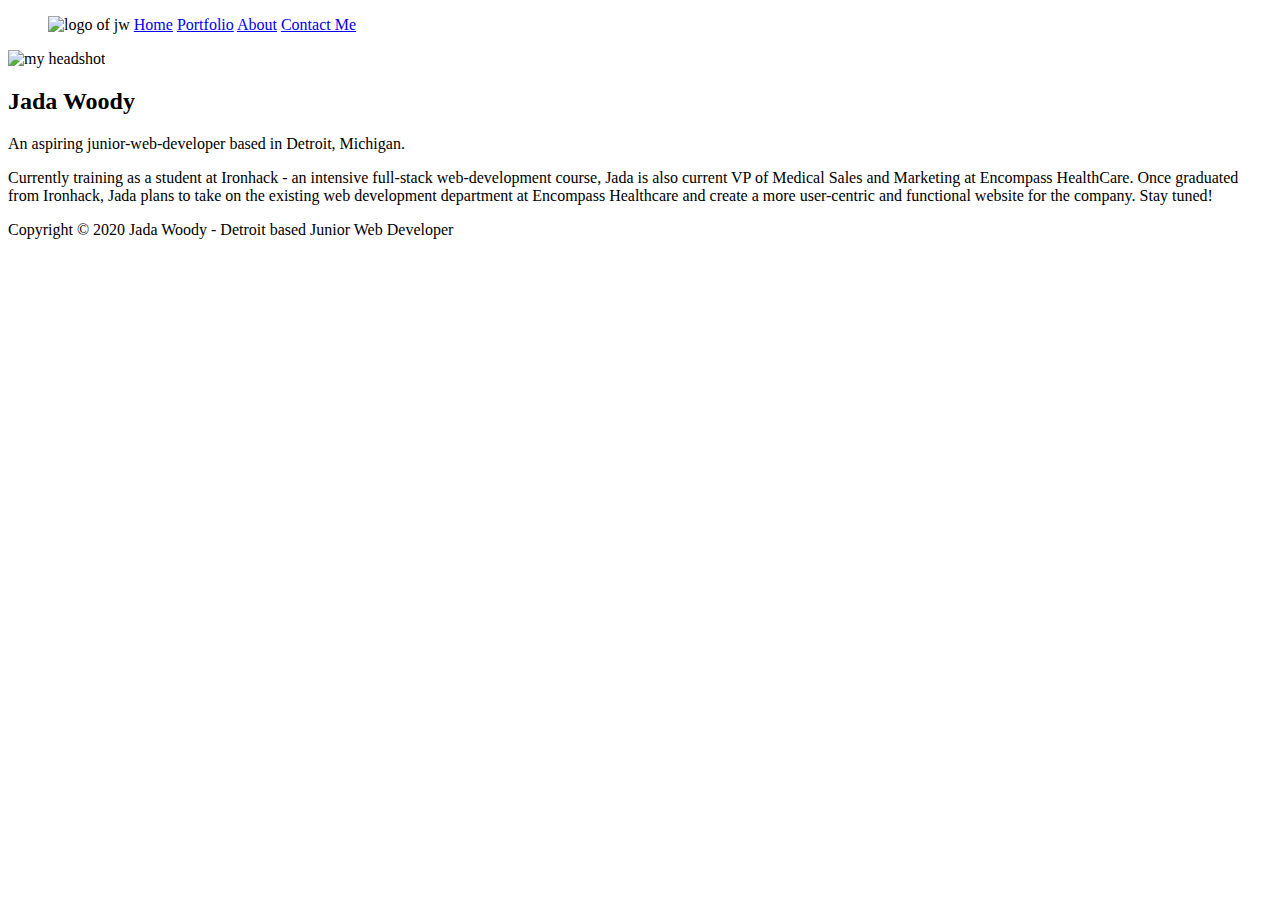
==== about.html @ b67a2df8 "try try try again" ====
<!DOCTYPE html>
<html lang="en">
<head>
    <meta charset="UTF-8">
    <meta name="viewport" content="width=device-width, initial-scale=1.0">
    <title>Document</title>
    <link rel="stylesheet" href="../Code/style.css">
</head>
<body>
    <nav>
        <ul class="navbar-list">
            <img src="../images.project1/Cropped JW logo.JPG" alt="logo of jw" id="logo">
            <a href="./index.html" class="homeLink">Home</a>
            <a href="./portfolio.html" class="portfolioLink">Portfolio</a>
            <a href="about.html" class="aboutLink">About</a>
            <a href="contact.html" class="contactLink">Contact Me</a>
        </ul>
    </nav>
    <header class="helloHeader">
        <div class="bizPhoto">
             <img src="../images.project1/headshot jw.jpeg" alt="my headshot" class="headshot">
        </div>
        <div class="bioHeader">
            <h2>Jada Woody</h2>
            <p class="miniBio">An aspiring junior-web-developer based in Detroit, Michigan.  </p>
        </div>
    </header>
   
    <section class="aboutBioSection">
        <div class="fullBio">
          <p>
            Currently training as a student at Ironhack - an intensive full-stack web-development course, Jada is also current VP of Medical Sales and Marketing at Encompass HealthCare. Once graduated from Ironhack, Jada plans to take on the existing web development department at Encompass Healthcare and create a more user-centric and functional website for the company. Stay tuned! 
         </p>
        </div>
    </section>

 <footer>
        <!add links to my social pages: linkedin, git hub, calendly>
        <p>Copyright © 2020 Jada Woody - Detroit based Junior Web Developer</p>
</footer>
</body>
</html>
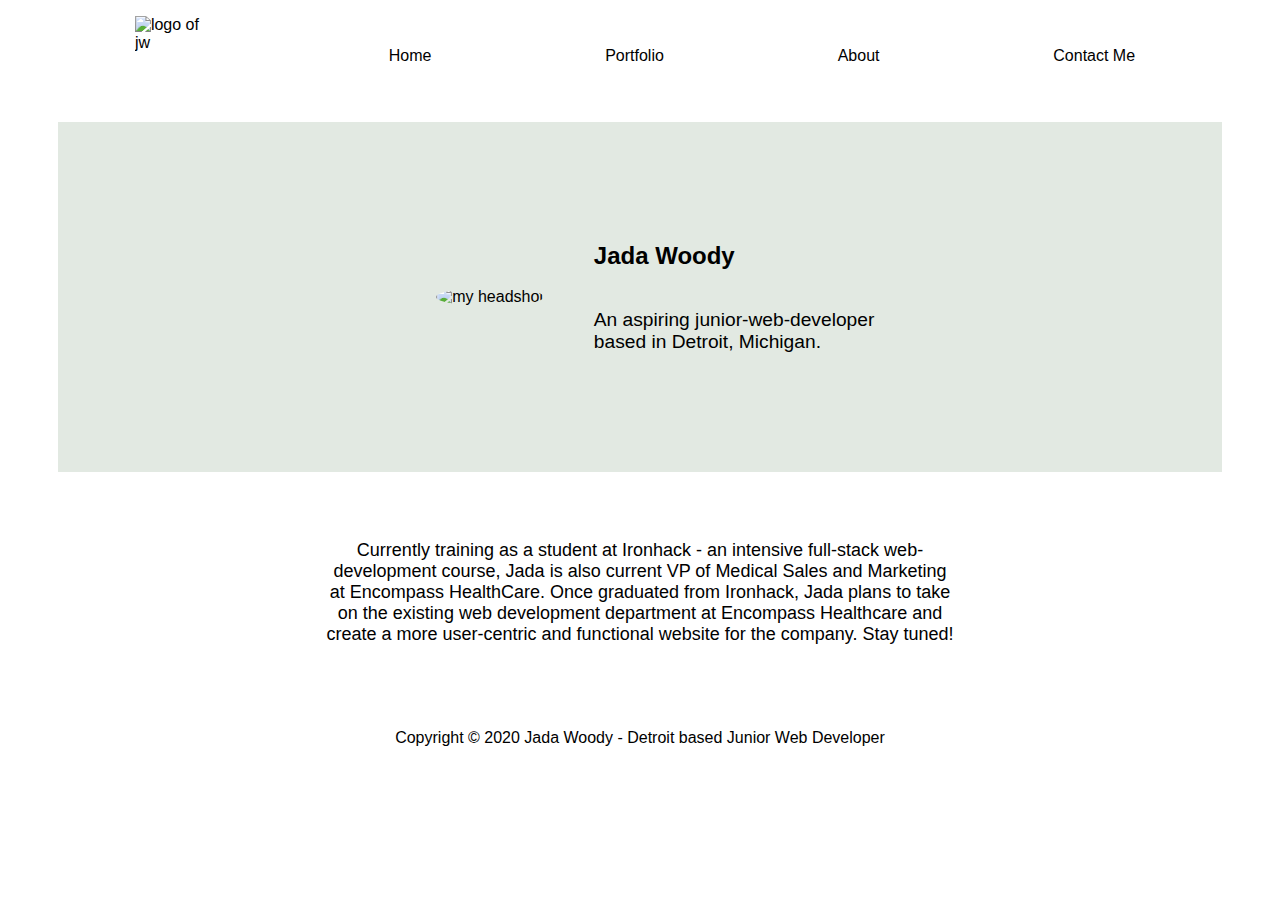
==== commit e6677b7f: "1" ====
--- a/about.html
+++ b/about.html
@@ -4,7 +4,7 @@
     <meta charset="UTF-8">
     <meta name="viewport" content="width=device-width, initial-scale=1.0">
     <title>Document</title>
-    <link rel="stylesheet" href="../Code/style.css">
+    <link rel="stylesheet" href="./style.css">
 </head>
 <body>
     <nav>
@@ -18,7 +18,7 @@
     </nav>
     <header class="helloHeader">
         <div class="bizPhoto">
-             <img src="../images.project1/headshot jw.jpeg" alt="my headshot" class="headshot">
+             <img src="./images.project1/headshot jw.jpeg" alt="my headshot" class="headshot">
         </div>
         <div class="bioHeader">
             <h2>Jada Woody</h2>
--- a/style.css
+++ b/style.css
@@ -0,0 +1,211 @@
+.navbar-list {
+    list-style: none;
+    display: flex;
+    justify-content: space-around;
+    align-items: center;
+    padding-right: 50px;
+    bottom: 100px;
+    padding-bottom: 10px;
+
+}
+.homeLink {
+    color: black;
+    text-decoration: none;
+}
+.portfolioLink {
+    color: black;
+    text-decoration: none;
+}
+.aboutLink {
+    color: black;
+    text-decoration: none;
+}
+.contactLink {
+    color: black;
+    text-decoration: none;
+}
+* {
+    font-family: 'Gill Sans', 'Gill Sans MT', Calibri, 'Trebuchet MS', sans-serif;  
+}
+#logo {
+    height: 80px;
+    width: 80px;
+}
+.helloHeader {
+    display: flex;
+    justify-content: center;
+    align-items: center;
+    /* background-image: url(./lighter\ honeycomb\ .jpg);
+    background-size: 300px 500px; */
+    height: 350px;
+    background-color:#e2e9e2;
+    margin-left: 50px;
+    margin-right: 50px;
+}
+.headshot {
+    height: 300px;
+    padding-right: 50px;
+    padding-left: 50px;
+    border-radius: 50%;
+}
+.bioHeader {
+    display: flex;
+    flex-direction: column;
+    justify-content: center;
+}
+.miniBio {
+    width: 300px;
+    font-size: larger;
+}
+.bioHeader2 {
+    text-align: center;
+}
+.miniBio2 {
+    text-align: center;
+    width: 500px;
+}
+.softSkills {
+    text-align: center;
+    padding-top: 30px;
+    font-size: 20px;
+    //border: black solid 2px;
+}
+.softSkillBlocks {
+    display: flex;
+    height: 200px;
+    justify-content: space-around;
+    align-items: center;
+    margin: auto;
+}
+.communicationBlock {
+    width: 200px;
+    height: 200px;
+}
+.teamworkBlock {
+    width: 200px;
+    height: 200px;
+}
+.psBlock {
+    width: 200px;
+    height: 200px;
+}
+.selfmotivBlock {
+    width: 200px;
+    height: 200px;
+}
+.skillsSection {
+    /* display: flex;
+    justify-content: center; */
+    padding-top: 50px;
+    //padding-bottom: 10px;
+    font-size: 20px;
+    text-align: center;
+}
+.skillBlocks {
+    display: flex;
+    flex-direction: row;
+    justify-content: space-evenly;
+    align-items: center;
+    padding-bottom: 50px;
+    height: 200px;
+}
+.htmllogo {
+    height: 200px;
+}
+.csslogo {
+    height: 210px;
+}
+.jslogo {
+    height: 200px;
+}
+footer{
+    display: flex;
+    justify-content: center;
+}
+.fullBio {
+    font-size: 18px;
+    text-align: center;
+    width: 50%;
+    padding-top: 50px;
+    padding-bottom: 50px;
+}
+.aboutBioSection {
+    display: flex;
+    justify-content: center;
+}
+.container {
+    //margin-left: 6%;
+    border-radius: 5px;
+    background-color: #8fa382;
+    padding: 20px;
+    width: 310px;
+}
+#flname {
+    padding: 12px;
+    width: 200px;
+    border-radius: 4px;
+    display: flex;
+    flex-direction: column;
+}
+#email {
+    padding: 12px;
+    width: 200px;
+    border-radius: 4px;
+    display: flex;
+    flex-direction: column;
+}
+#message {
+    padding-top: 12px;
+    width: 300px;
+    height: 200px;
+    border-radius: 4px;
+    display: flex;
+    flex-direction: column;
+}
+.sendButton {
+    background-color: #e2e9e2;
+    color: black;
+    border-radius: 4px;
+    width: 90px;
+    height: 30px;
+    margin-top: 5px;
+}
+.contactBody{
+    display: flex;
+    justify-content: space-around;
+    margin-bottom: 60px;
+    margin-top: 30px;
+}
+#linkedInLogo {
+    height: 100px;
+    width: 170px;
+}
+#gmailLogo {
+    height: 100px;
+    width: 170px;
+}
+#githubLogo {
+    height: 80px;
+    width: 170px;
+}
+#calendlyLogo {
+    height: 100px;
+    width: 190px;
+}
+.socialImages {
+    display: flex;
+    flex-direction: column;
+    justify-content: center;
+    //border: solid black 2px;
+}
+.container2{
+    display: flex;
+    align-items: center;
+    flex-direction: column;
+    justify-content: center;
+    //border: solid black 2px;
+    width: 310px;
+    border-radius: 5px;
+    background-color: #8fa382;
+    padding: 20px;
+}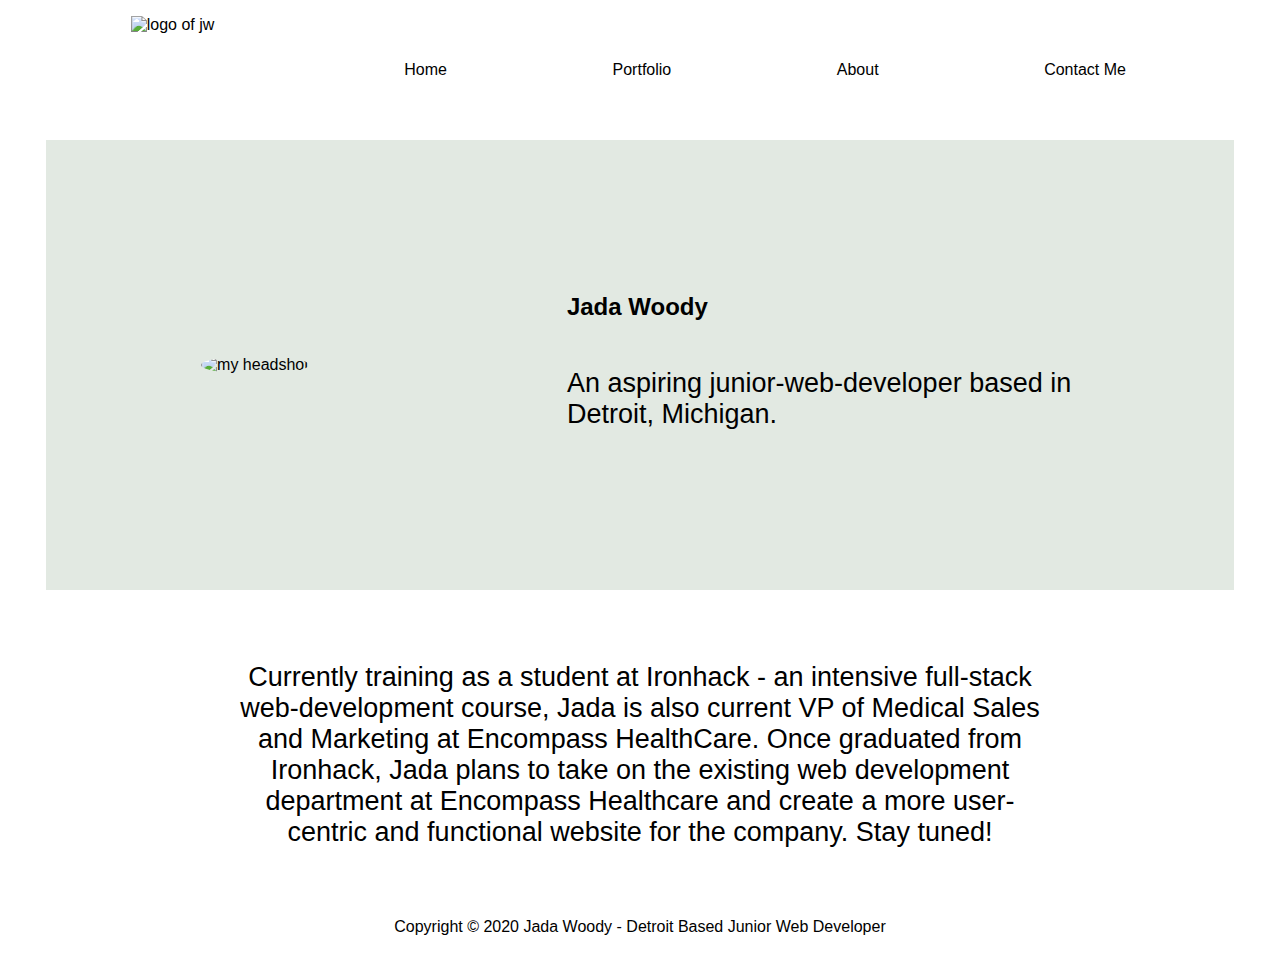
==== commit 289c0565: "going4" ====
--- a/about.html
+++ b/about.html
@@ -9,7 +9,7 @@
 <body>
     <nav>
         <ul class="navbar-list">
-            <img src="../images.project1/Cropped JW logo.JPG" alt="logo of jw" id="logo">
+            <img src="./images.project1/Cropped JW logo.JPG" alt="logo of jw" id="logo">
             <a href="./index.html" class="homeLink">Home</a>
             <a href="./portfolio.html" class="portfolioLink">Portfolio</a>
             <a href="about.html" class="aboutLink">About</a>
@@ -34,9 +34,12 @@
         </div>
     </section>
 
- <footer>
+ <footer class="footerclass">
         <!add links to my social pages: linkedin, git hub, calendly>
-        <p>Copyright © 2020 Jada Woody - Detroit based Junior Web Developer</p>
+        <p>Copyright © 2020 Jada Woody - Detroit Based Junior Web Developer</p>
 </footer>
 </body>
+
+<script src="./index.js"></script>
+
 </html>--- a/style.css
+++ b/style.css
@@ -3,10 +3,13 @@
     display: flex;
     justify-content: space-around;
     align-items: center;
-    padding-right: 50px;
-    bottom: 100px;
-    padding-bottom: 10px;
-
+    padding-right: 5%;
+}
+@media (max-width: 500px){
+    .navbar-list{
+        display: flex;
+        flex-direction: column;
+    }
 }
 .homeLink {
     color: black;
@@ -28,77 +31,193 @@
     font-family: 'Gill Sans', 'Gill Sans MT', Calibri, 'Trebuchet MS', sans-serif;  
 }
 #logo {
-    height: 80px;
-    width: 80px;
+    height: 12vh;
+    width: 12vh;
 }
 .helloHeader {
     display: flex;
-    justify-content: center;
+    justify-content: space-around;
     align-items: center;
     /* background-image: url(./lighter\ honeycomb\ .jpg);
     background-size: 300px 500px; */
-    height: 350px;
+    height: 50vh;
     background-color:#e2e9e2;
-    margin-left: 50px;
-    margin-right: 50px;
+    margin-left: 3%;
+    margin-right: 3%;
+    padding-left: 5%;
+    padding-right: 5%;
+}
+@media (max-width: 500px){
+    .helloHeader{
+        display: flex;
+        flex-direction: column;
+        height: 90vh;
+        justify-content: center;
+    }
 }
 .headshot {
-    height: 300px;
-    padding-right: 50px;
-    padding-left: 50px;
+    height: 40vh;
     border-radius: 50%;
 }
 .bioHeader {
     display: flex;
     flex-direction: column;
     justify-content: center;
+    margin-left: 7%;
 }
 .miniBio {
-    width: 300px;
-    font-size: larger;
+    width: 40vw;
+    font-size: 3vh;
+    /* margin-left: 8%; */
+}
+@media (max-width: 500px){
+    .bioHeader {
+        display: flex;
+        width: 50vw;
+        align-items: center;
+        text-align: center;
+    }
+}
+@media (max-width: 500px){
+    .miniBio {
+        display: flex;
+        width: 50vw;
+        align-items: center;
+        text-align: center;
+    }
 }
 .bioHeader2 {
     text-align: center;
 }
+@media (max-width: 500px){
+    .bioHeader2 {
+        height: 15vh;
+        display: flex;
+        flex-direction: column;
+        justify-content: center;
+    }
+}
+.helloHeader2 {
+    display: flex;
+    justify-content: space-around;
+    align-items: center;
+    /* background-image: url(./lighter\ honeycomb\ .jpg);
+    background-size: 300px 500px; */
+    height: 50vh;
+    background-color:#e2e9e2;
+    margin-left: 3%;
+    margin-right: 3%;
+    padding-left: 5%;
+    padding-right: 5%;
+}
+@media (max-width: 500px){
+    .helloHeader {
+        display: flex;
+        flex-direction: column;
+        justify-content: center;
+    }
+}
 .miniBio2 {
     text-align: center;
-    width: 500px;
+    width: 70vw;
+    display: flex;
+    justify-content: center;
 }
 .softSkills {
     text-align: center;
-    padding-top: 30px;
-    font-size: 20px;
-    //border: black solid 2px;
+    padding-top: 5vh;
+    font-size: 3vh;
 }
 .softSkillBlocks {
     display: flex;
-    height: 200px;
-    justify-content: space-around;
-    align-items: center;
-    margin: auto;
-}
+    height: 30vh;
+    justify-content: space-around;
+    align-items: center;
+}
+@media (max-width: 500px){
+    .softSkills{
+        display: flex;
+        flex-direction: column;
+        height: 100vh;
+    }
+}
+@media (max-width: 500px){
+    .softSkillBlocks {
+        display: flex;
+        flex-direction: column;
+        margin-top: 43vh;
+        justify-content: center;
+        align-items: space-evenly;
+    }
+}
+@media (max-width: 500px){
+    .skillsSection {
+        display: flex;
+        flex-direction: column;
+        margin-top: 30vh;
+        //margin-bottom: 80vh;
+        justify-content: center;
+    }
+}
+/* @media (min-width:750px){
+    .softSkillBlocks {
+        display: flex;
+        height: 30vh;
+        justify-content: space-around;
+        align-items: center;
+    }
+}
+@media (max-width:750px){
+    .softSkillBlocks {
+        display: flex;
+        height: 30vh;
+        flex-direction: column;
+        justify-content: space-around;
+        align-items: center;
+    }
+} */
 .communicationBlock {
-    width: 200px;
-    height: 200px;
+    width: 29vh;
+    height: 29vh;
+}
+@media (max-width: 500px){
+    .communicationBlock{
+        margin-top: 15vh;
+        margin-bottom: 3vh;
+    }
 }
 .teamworkBlock {
-    width: 200px;
-    height: 200px;
+    width: 29vh;
+    height: 29vh;
+}
+@media (max-width: 500px){
+    .teamworkBlock{
+        margin-bottom: 3vh;
+    }
 }
 .psBlock {
-    width: 200px;
-    height: 200px;
+    width: 29vh;
+    height: 29vh;
+}
+@media (max-width: 500px){
+    .psBlock{
+        margin-bottom: 3vh;
+    }
 }
 .selfmotivBlock {
-    width: 200px;
-    height: 200px;
+    width: 29vh;
+    height: 29vh;
+}
+@media (max-width: 500px){
+    .selfmotivBlock{
+        margin-bottom: 8vh;
+    }
 }
 .skillsSection {
     /* display: flex;
     justify-content: center; */
-    padding-top: 50px;
-    //padding-bottom: 10px;
-    font-size: 20px;
+    padding-top: 7vh;
+    font-size: 3vh;
     text-align: center;
 }
 .skillBlocks {
@@ -106,58 +225,102 @@
     flex-direction: row;
     justify-content: space-evenly;
     align-items: center;
-    padding-bottom: 50px;
-    height: 200px;
+    padding-bottom: 7vh;
+    height: 30vh;
+}
+@media (max-width: 500px){
+    .skillsSection{
+        display: flex;
+        flex-direction: column;
+    }
+}
+@media (max-width: 500px){
+    .skillBlocks{
+        display: flex;
+        flex-direction: column;
+        margin-top: 30vh;
+        margin-bottom: 30vh;
+    }
 }
 .htmllogo {
-    height: 200px;
-}
+    height: 29vh;
+}
+@media (max-width: 500px){
+    .htmllogo{
+        margin-bottom: 3vh;
+    }
+}
+
 .csslogo {
-    height: 210px;
+    height: 29vh;
+}
+@media (max-width: 500px){
+    .csslogo{
+        margin-bottom: 3vh;
+    }
 }
 .jslogo {
-    height: 200px;
+    height: 29vh;
 }
 footer{
     display: flex;
     justify-content: center;
 }
 .fullBio {
-    font-size: 18px;
-    text-align: center;
-    width: 50%;
-    padding-top: 50px;
-    padding-bottom: 50px;
+    font-size: 3vh;
+    text-align: center;
+    width: 65%;
+    padding-top: 5vh;
+    padding-bottom: 3vh;
 }
 .aboutBioSection {
     display: flex;
     justify-content: center;
 }
+ /* @media (max-width:500px){
+    .allContactBody{
+        display: flex;
+        flex-direction: column;
+    }
+} */
+@media (max-width:500px){
+    .contactBody{
+        display: flex;
+        flex-direction: column;
+        align-items: center;
+    }
+} 
 .container {
     //margin-left: 6%;
-    border-radius: 5px;
+    border-radius: 1%;
     background-color: #8fa382;
-    padding: 20px;
-    width: 310px;
+    padding: 5%;
+    width: 30vw;
+}
+@media (max-width: 500px){
+    .container {
+        width: 50vw;
+        margin-bottom: 5vh;
+    }
 }
 #flname {
-    padding: 12px;
-    width: 200px;
+    padding: 1vh;
+    width: 15vh;
     border-radius: 4px;
     display: flex;
     flex-direction: column;
 }
 #email {
-    padding: 12px;
-    width: 200px;
+    padding: 1vh;
+    width: 25vw;
     border-radius: 4px;
     display: flex;
     flex-direction: column;
 }
 #message {
-    padding-top: 12px;
-    width: 300px;
-    height: 200px;
+    padding-top: 1.5vh;
+    width: 30vw;
+    height: 30vh;
     border-radius: 4px;
     display: flex;
     flex-direction: column;
@@ -166,46 +329,115 @@
     background-color: #e2e9e2;
     color: black;
     border-radius: 4px;
-    width: 90px;
-    height: 30px;
-    margin-top: 5px;
+    width: 8vw;
+    height: 4vh;
+    margin-top: 1vh;
 }
 .contactBody{
     display: flex;
     justify-content: space-around;
-    margin-bottom: 60px;
-    margin-top: 30px;
+    margin-bottom: 6vh;
+    margin-top: 6vh;
 }
 #linkedInLogo {
-    height: 100px;
-    width: 170px;
+    height: 13vh;
+    width: 18vw;
 }
 #gmailLogo {
-    height: 100px;
-    width: 170px;
-}
-#githubLogo {
-    height: 80px;
-    width: 170px;
+    height: 13vh;
+    width: 18vw;
+}
+#codepenLogo {
+    height: 15vh;
+    width: 20vw;
 }
 #calendlyLogo {
-    height: 100px;
-    width: 190px;
+    height: 12vh;
+    width: 20vw;
 }
 .socialImages {
     display: flex;
     flex-direction: column;
+    align-items: center;
+}
+.container2{
+    display: flex;
+    align-items: center;
+    flex-direction: column; */
     justify-content: center;
-    //border: solid black 2px;
-}
-.container2{
-    display: flex;
-    align-items: center;
-    flex-direction: column;
-    justify-content: center;
-    //border: solid black 2px;
-    width: 310px;
-    border-radius: 5px;
+    width: 30vw;
+    border-radius: 1%;
     background-color: #8fa382;
-    padding: 20px;
-}+    padding: 5%;
+}
+@media (max-width: 500px){
+    .container2{
+        width: 50%;
+    }
+}
+.projects {
+    padding-top: 5%;
+    padding-bottom: 5%;
+    text-align: center;
+    font-size: 3vh;
+    color: darkgreen;
+    margin-top: 5vh;
+}
+.projects a {
+    color:darkgreen;
+    text-decoration: none;
+    text-align: center;
+}
+.projects a:hover {
+    color: #a6c18a
+}
+#webclass {
+    text-align: center;
+    margin-top: 5vh;
+}
+#classmates {
+    text-align: center;
+    list-style: none;
+    display: flex;
+    justify-content: space-around;
+    margin-left: 10vw;
+    margin-right: 10vw;
+    margin-bottom: 5vh;
+    text-decoration: none;
+}
+@media (max-width: 500px){
+    #classmates{
+        display: flex;
+        flex-direction: column;
+        /* align-items: center;
+        justify-content: center; */
+    }
+} 
+@media (max-width: 700px){
+    #classmates{
+        display: flex;
+        flex-direction: column;
+        /* align-items: center;
+        justify-content: center; */
+    }
+} 
+ #classmates a { 
+    color: black;
+    text-decoration: none;
+    text-align: center;
+}
+/* @media(max-width:500px){
+    #classmates a {
+        display: flex;
+        align-self: center;
+        width: 20vw;
+    }
+} */
+/* @media (max-width: 500px){
+    .footerClass{
+        width: 40vw;
+        text-align: center;
+        /* display: flex;
+        justify-self: center; */
+    }
+} */
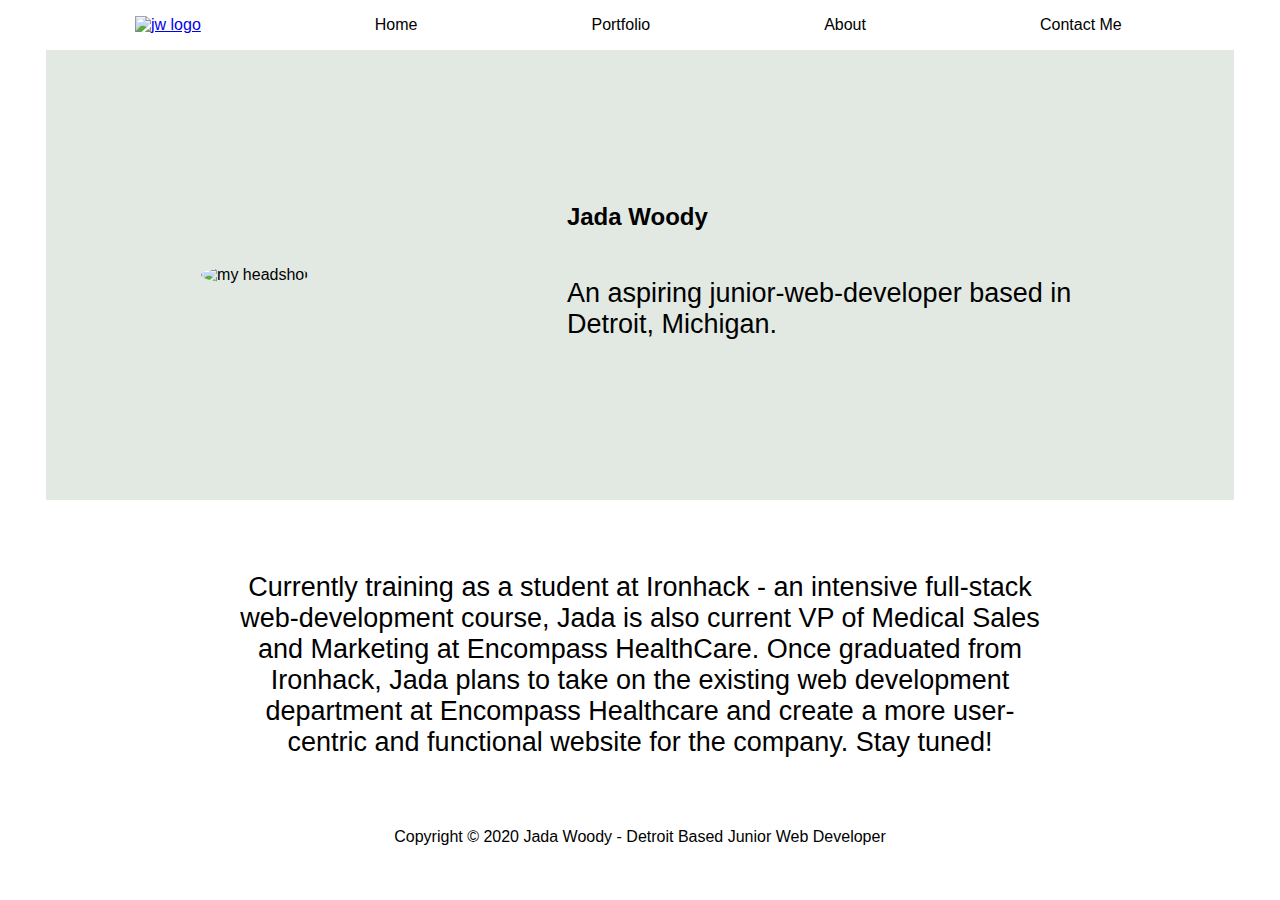
==== commit bd0c6a41: "going6" ====
--- a/about.html
+++ b/about.html
@@ -5,11 +5,14 @@
     <meta name="viewport" content="width=device-width, initial-scale=1.0">
     <title>Document</title>
     <link rel="stylesheet" href="./style.css">
+    <link rel="icon" 
+      type="image/png" 
+      href="./images.project1/Cropped_JW_logo-removebg-preview.png">
 </head>
 <body>
     <nav>
         <ul class="navbar-list">
-            <img src="./images.project1/Cropped JW logo.JPG" alt="logo of jw" id="logo">
+            <a href="./index.html"><img src="./images.project1/Cropped JW logo.JPG" alt="jw logo" id="logo"></a>
             <a href="./index.html" class="homeLink">Home</a>
             <a href="./portfolio.html" class="portfolioLink">Portfolio</a>
             <a href="about.html" class="aboutLink">About</a>
--- a/style.css
+++ b/style.css
@@ -132,7 +132,11 @@
     display: flex;
     height: 30vh;
     justify-content: space-around;
-    align-items: center;
+    margin-right: 4%;
+    align-items: center;
+}
+.softSkillBlocks :hover{
+    transform: scale(1.1);
 }
 @media (max-width: 500px){
     .softSkills{
@@ -159,23 +163,6 @@
         justify-content: center;
     }
 }
-/* @media (min-width:750px){
-    .softSkillBlocks {
-        display: flex;
-        height: 30vh;
-        justify-content: space-around;
-        align-items: center;
-    }
-}
-@media (max-width:750px){
-    .softSkillBlocks {
-        display: flex;
-        height: 30vh;
-        flex-direction: column;
-        justify-content: space-around;
-        align-items: center;
-    }
-} */
 .communicationBlock {
     width: 29vh;
     height: 29vh;
@@ -220,6 +207,9 @@
     font-size: 3vh;
     text-align: center;
 }
+.skillBlocks :hover{
+    transform: scale(1.1);
+}
 .skillBlocks {
     display: flex;
     flex-direction: row;
@@ -291,16 +281,32 @@
     }
 } 
 .container {
-    //margin-left: 6%;
+    margin: 6%;
     border-radius: 1%;
     background-color: #8fa382;
-    padding: 5%;
+    padding: 3%;
     width: 30vw;
+}
+.container2{
+    margin: 6%;
+    border-radius: 1%;
+    background-color: #8fa382;
+    padding: 3%;
+    width: 30vw;
+    display: flex;
+    align-items: center;
+    flex-direction: column;
+    justify-content: center; 
+    
+}
+@media (max-width: 500px){
+    .container2{
+        width: 50%;
+    }
 }
 @media (max-width: 500px){
     .container {
         width: 50vw;
-        margin-bottom: 5vh;
     }
 }
 #flname {
@@ -325,6 +331,11 @@
     display: flex;
     flex-direction: column;
 }
+@media (max-width: 500px) {
+    #message {
+        width: 45vw;
+    }
+}
 .sendButton {
     background-color: #e2e9e2;
     color: black;
@@ -360,21 +371,6 @@
     flex-direction: column;
     align-items: center;
 }
-.container2{
-    display: flex;
-    align-items: center;
-    flex-direction: column; */
-    justify-content: center;
-    width: 30vw;
-    border-radius: 1%;
-    background-color: #8fa382;
-    padding: 5%;
-}
-@media (max-width: 500px){
-    .container2{
-        width: 50%;
-    }
-}
 .projects {
     padding-top: 5%;
     padding-bottom: 5%;
@@ -391,6 +387,23 @@
 .projects a:hover {
     color: #a6c18a
 }
+#IHlogo {
+    height: 6vh;
+    width: 4vw;
+    padding-right: 1%;
+}
+.divWebClass{
+    display: flex;
+    flex-direction: row;
+    justify-content: center;
+    align-items: center;
+}
+#partypopper {
+    height: 5.5vh;
+    width: 3.5vw;
+    padding-left: 1%;
+
+}
 #webclass {
     text-align: center;
     margin-top: 5vh;
@@ -405,6 +418,9 @@
     margin-bottom: 5vh;
     text-decoration: none;
 }
+#classmates a:hover {
+    color: darkgreen;
+}
 @media (max-width: 500px){
     #classmates{
         display: flex;
@@ -426,18 +442,57 @@
     text-decoration: none;
     text-align: center;
 }
-/* @media(max-width:500px){
-    #classmates a {
-        display: flex;
-        align-self: center;
-        width: 20vw;
-    }
-} */
-/* @media (max-width: 500px){
-    .footerClass{
-        width: 40vw;
-        text-align: center;
-        /* display: flex;
-        justify-self: center; */
-    }
-} */
+.digitalMarketing {
+    /* text-align: center; */
+    display: flex;
+    flex-direction: column;
+    align-items: center;
+    color: darkgreen;
+} 
+.experienceDM {
+    margin-bottom: auto;
+    font-size: 2.5vh;
+    font-weight: 600;
+}
+.myAccounts {
+    margin-top: auto;
+    font-weight: 350;
+    color: black;
+    margin-bottom: auto;
+    color: darkgreen;
+}
+#myAccountsList {
+    margin-top: auto;
+    font-weight: 300;
+    list-style: none;
+    display: flex;
+    flex-direction: column;
+    align-items: center;
+    padding: 1vw;
+    color: black;}
+#myAccountsList a {
+    color: darkgreen;
+    text-decoration: none;
+}
+#myAccountsList a :hover{
+    color: #a6c18a;
+}
+.btn {
+    color: darkgreen;
+    background-color: #e2e9e2;
+    width: 30vw;
+    height: 6vh;
+    border-radius: 5px;
+}
+.emojiBtn{
+    color: darkgreen;
+    background-color: #e2e9e2;
+    width: 30vw;
+    height: 6vh;
+    border-radius: 5px;
+}
+.funBody {
+    display: flex;
+    flex-direction: column;
+    align-items: center;
+}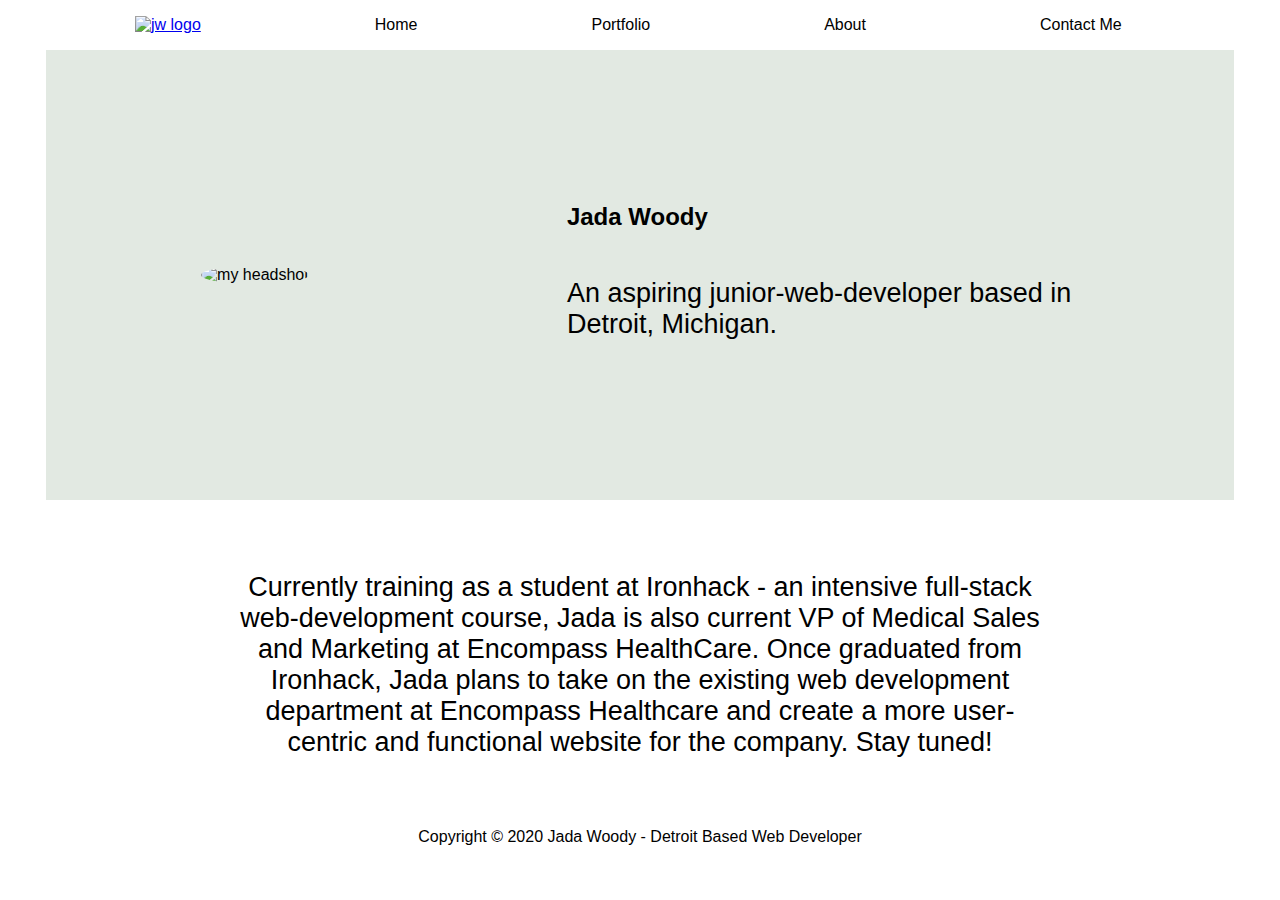
==== commit 2bcfddec: "going6" ====
--- a/about.html
+++ b/about.html
@@ -38,8 +38,7 @@
     </section>
 
  <footer class="footerclass">
-        <!add links to my social pages: linkedin, git hub, calendly>
-        <p>Copyright © 2020 Jada Woody - Detroit Based Junior Web Developer</p>
+        <p>Copyright © 2020 Jada Woody - Detroit Based Web Developer</p>
 </footer>
 </body>
 
